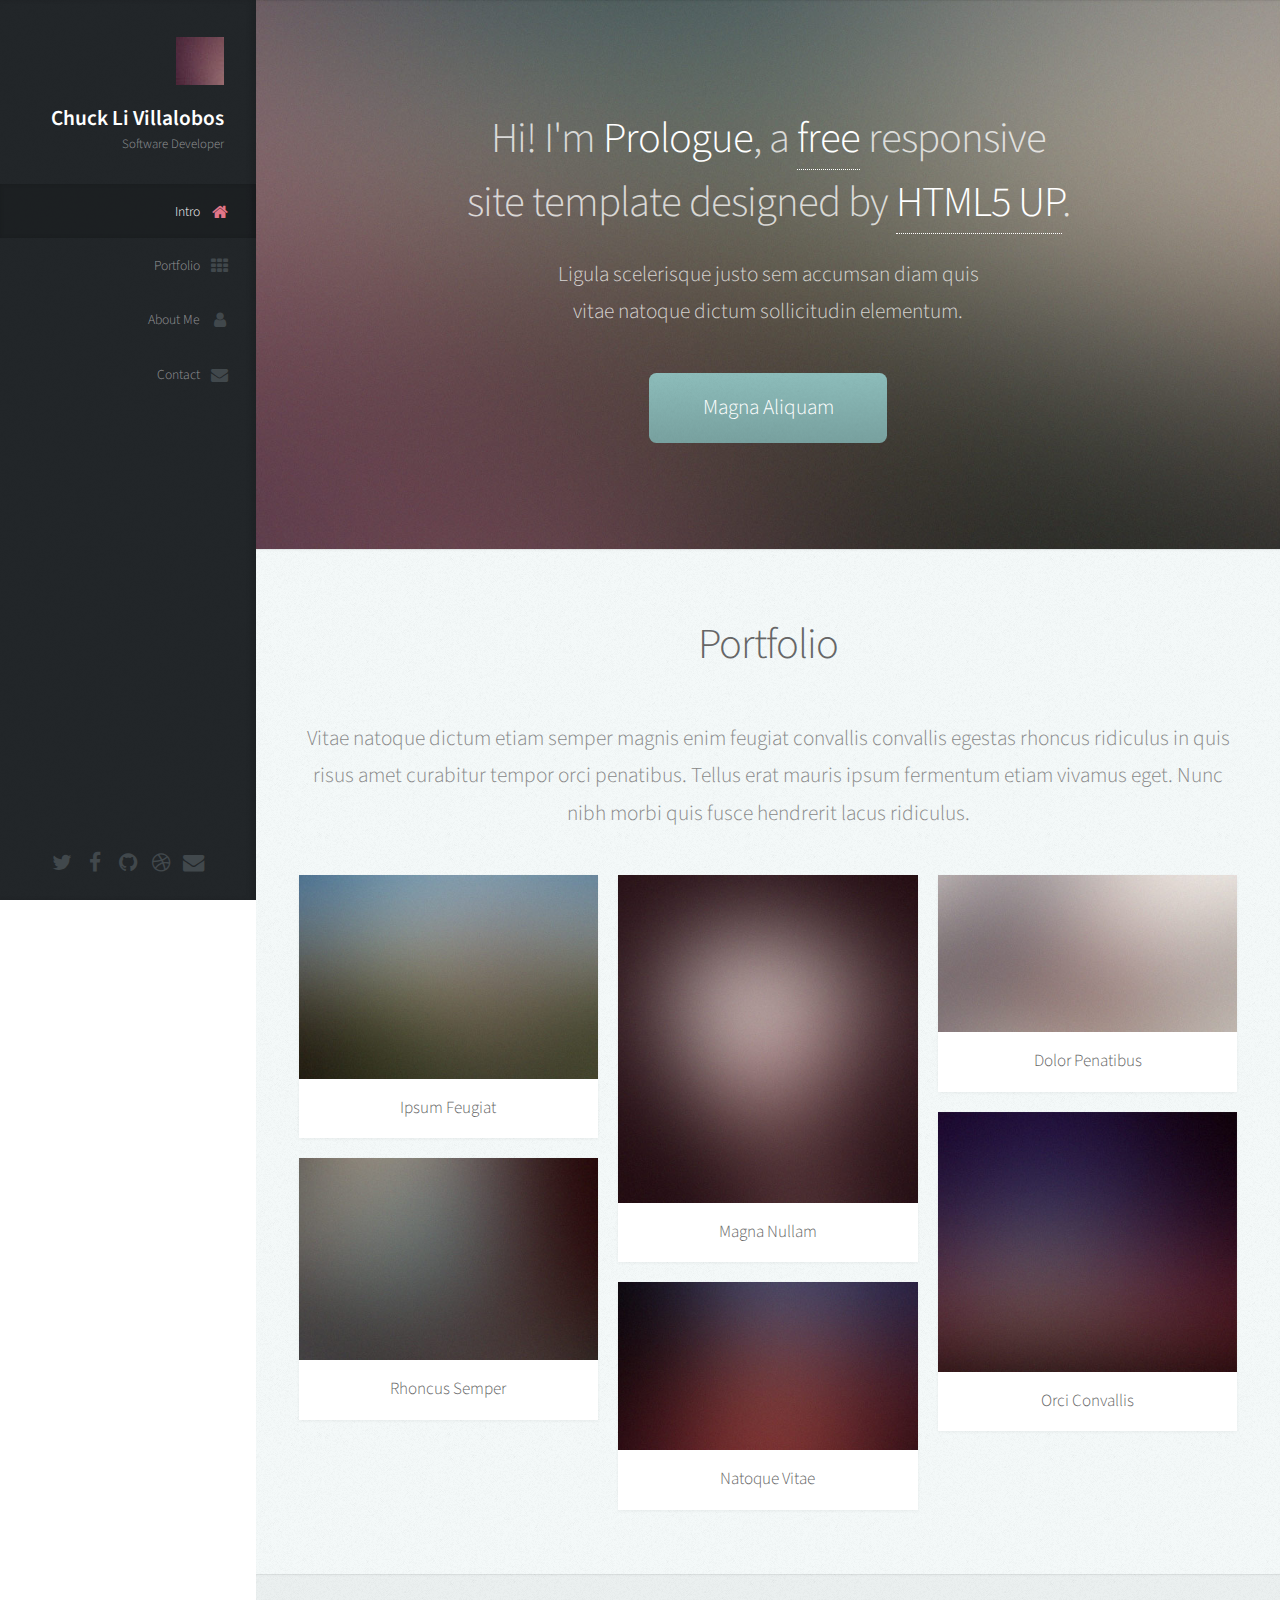
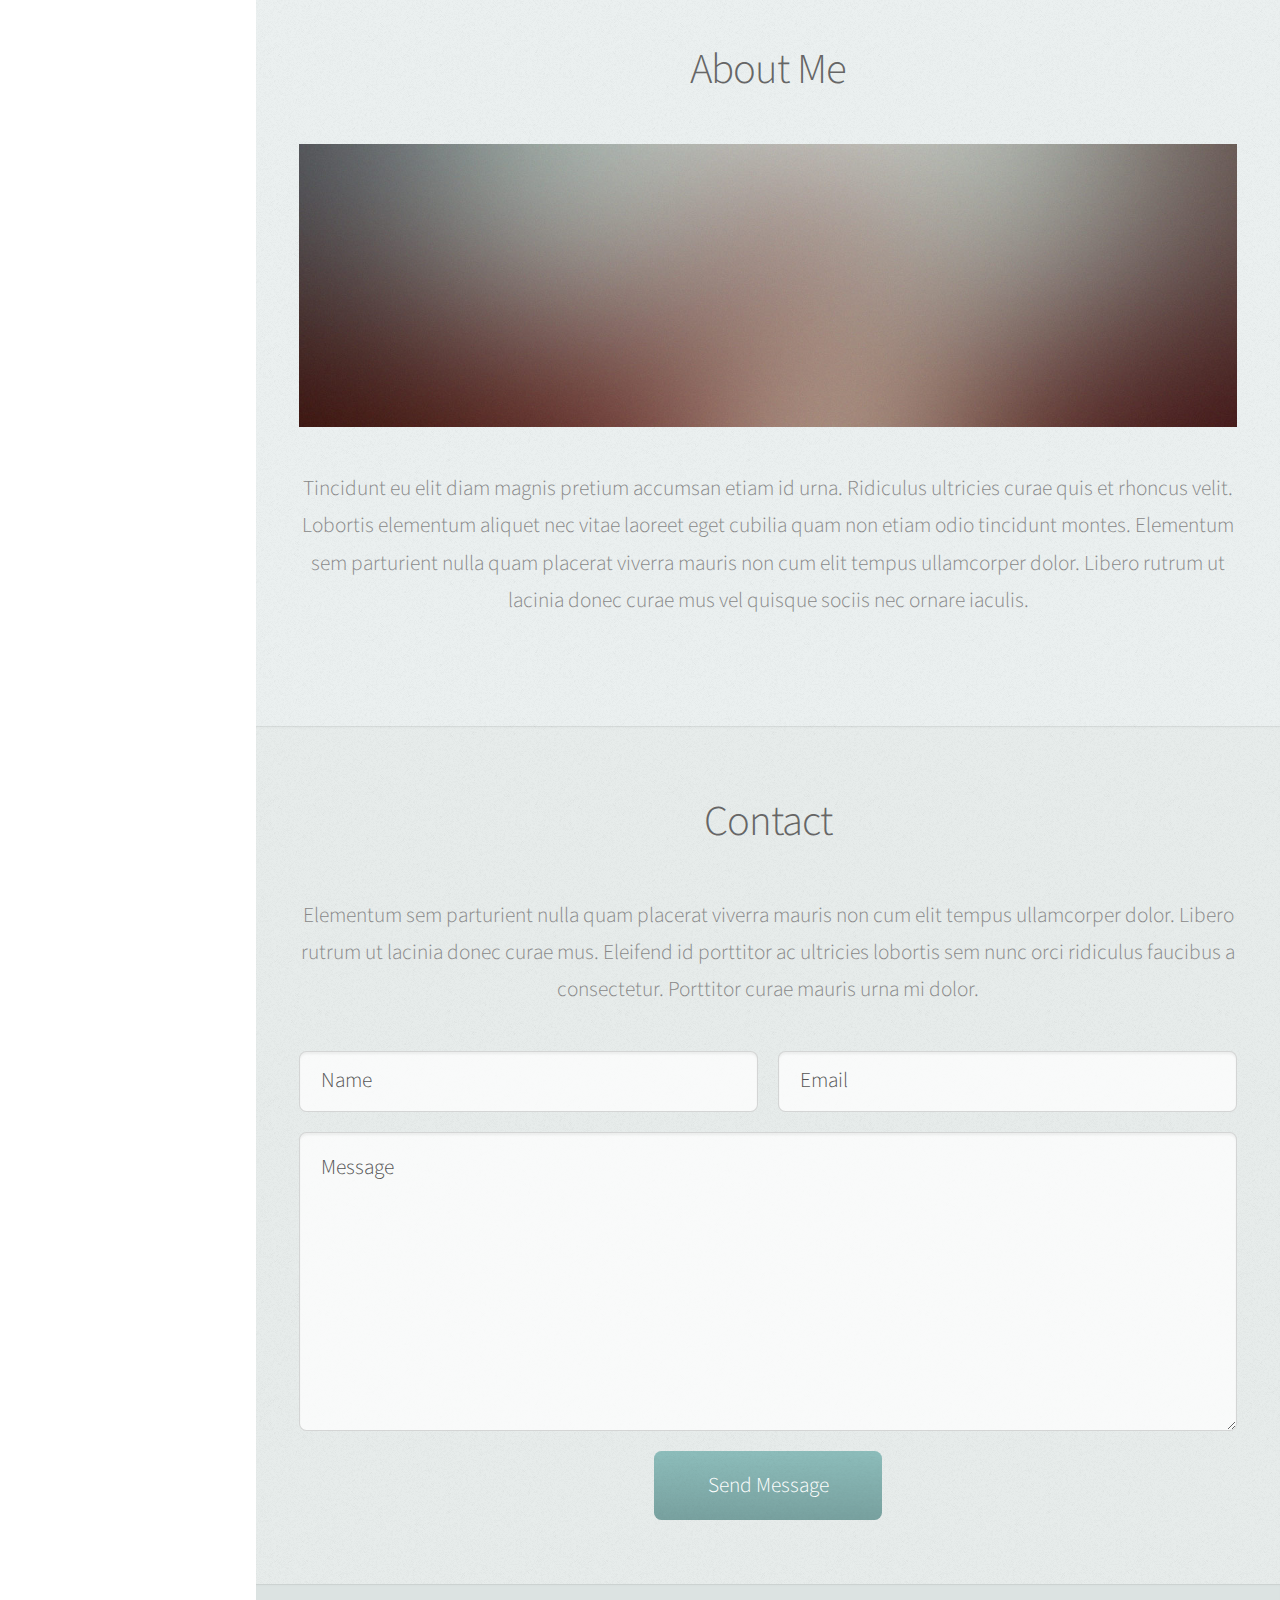
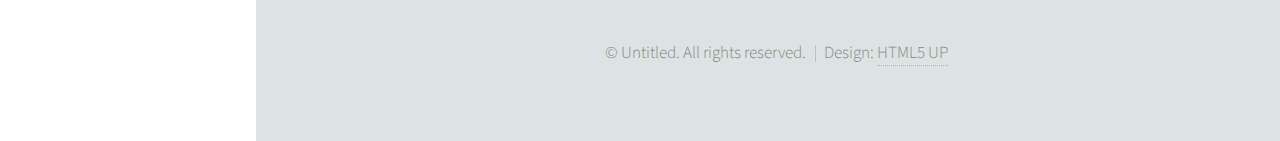
==== starter-code/index.html @ 3dbefcea "initial code and CSS files" ====
<!DOCTYPE HTML>
<!--
	Prologue by HTML5 UP
	html5up.net | @ajlkn
	Free for personal and commercial use under the CCA 3.0 license (html5up.net/license)
-->
<html>
	<head>
		<title>Prologue by HTML5 UP</title>
		<meta charset="utf-8" />
		<meta name="viewport" content="width=device-width, initial-scale=1, user-scalable=no" />
		<link rel="stylesheet" href="assets/css/main.css" />
	</head>
	<body class="is-preload">

		<!-- Header -->
			<div id="header">

				<div class="top">

					<!-- Logo -->
						<div id="logo">
							<span class="image avatar48"><img src="images/avatar.jpg" alt="" /></span>
							<h1 id="title">Chuck Li Villalobos</h1>
							<p>Software Developer</p>
						</div>

					<!-- Nav -->
						<nav id="nav">
							<ul>
								<li><a href="#top" id="top-link"><span class="icon fa-home">Intro</span></a></li>
								<li><a href="#portfolio" id="portfolio-link"><span class="icon fa-th">Portfolio</span></a></li>
								<li><a href="#about" id="about-link"><span class="icon fa-user">About Me</span></a></li>
								<li><a href="#contact" id="contact-link"><span class="icon fa-envelope">Contact</span></a></li>
							</ul>
						</nav>

				</div>

				<div class="bottom">

					<!-- Social Icons -->
						<ul class="icons">
							<li><a href="#" class="icon fa-twitter"><span class="label">Twitter</span></a></li>
							<li><a href="#" class="icon fa-facebook"><span class="label">Facebook</span></a></li>
							<li><a href="#" class="icon fa-github"><span class="label">Github</span></a></li>
							<li><a href="https://github.com/ticochuck" class="icon fa-dribbble"><span class="label">Dribbble</span></a></li>
							<li><a href="#" class="icon fa-envelope"><span class="label">Email</span></a></li>
						</ul>

				</div>

			</div>

		<!-- Main -->
			<div id="main">

				<!-- Intro -->
					<section id="top" class="one dark cover">
						<div class="container">

							<header>
								<h2 class="alt">Hi! I'm <strong>Prologue</strong>, a <a href="http://html5up.net/license">free</a> responsive<br />
								site template designed by <a href="http://html5up.net">HTML5 UP</a>.</h2>
								<p>Ligula scelerisque justo sem accumsan diam quis<br />
								vitae natoque dictum sollicitudin elementum.</p>
							</header>

							<footer>
								<a href="#portfolio" class="button scrolly">Magna Aliquam</a>
							</footer>

						</div>
					</section>

				<!-- Portfolio -->
					<section id="portfolio" class="two">
						<div class="container">

							<header>
								<h2>Portfolio</h2>
							</header>

							<p>Vitae natoque dictum etiam semper magnis enim feugiat convallis convallis
							egestas rhoncus ridiculus in quis risus amet curabitur tempor orci penatibus.
							Tellus erat mauris ipsum fermentum etiam vivamus eget. Nunc nibh morbi quis
							fusce hendrerit lacus ridiculus.</p>

							<div class="row">
								<div class="col-4 col-12-mobile">
									<article class="item">
										<a href="#" class="image fit"><img src="images/pic02.jpg" alt="" /></a>
										<header>
											<h3>Ipsum Feugiat</h3>
										</header>
									</article>
									<article class="item">
										<a href="#" class="image fit"><img src="images/pic03.jpg" alt="" /></a>
										<header>
											<h3>Rhoncus Semper</h3>
										</header>
									</article>
								</div>
								<div class="col-4 col-12-mobile">
									<article class="item">
										<a href="#" class="image fit"><img src="images/pic04.jpg" alt="" /></a>
										<header>
											<h3>Magna Nullam</h3>
										</header>
									</article>
									<article class="item">
										<a href="#" class="image fit"><img src="images/pic05.jpg" alt="" /></a>
										<header>
											<h3>Natoque Vitae</h3>
										</header>
									</article>
								</div>
								<div class="col-4 col-12-mobile">
									<article class="item">
										<a href="#" class="image fit"><img src="images/pic06.jpg" alt="" /></a>
										<header>
											<h3>Dolor Penatibus</h3>
										</header>
									</article>
									<article class="item">
										<a href="#" class="image fit"><img src="images/pic07.jpg" alt="" /></a>
										<header>
											<h3>Orci Convallis</h3>
										</header>
									</article>
								</div>
							</div>

						</div>
					</section>

				<!-- About Me -->
					<section id="about" class="three">
						<div class="container">

							<header>
								<h2>About Me</h2>
							</header>

							<a href="#" class="image featured"><img src="images/pic08.jpg" alt="" /></a>

							<p>Tincidunt eu elit diam magnis pretium accumsan etiam id urna. Ridiculus
							ultricies curae quis et rhoncus velit. Lobortis elementum aliquet nec vitae
							laoreet eget cubilia quam non etiam odio tincidunt montes. Elementum sem
							parturient nulla quam placerat viverra mauris non cum elit tempus ullamcorper
							dolor. Libero rutrum ut lacinia donec curae mus vel quisque sociis nec
							ornare iaculis.</p>

						</div>
					</section>

				<!-- Contact -->
					<section id="contact" class="four">
						<div class="container">

							<header>
								<h2>Contact</h2>
							</header>

							<p>Elementum sem parturient nulla quam placerat viverra
							mauris non cum elit tempus ullamcorper dolor. Libero rutrum ut lacinia
							donec curae mus. Eleifend id porttitor ac ultricies lobortis sem nunc
							orci ridiculus faucibus a consectetur. Porttitor curae mauris urna mi dolor.</p>

							<form method="post" action="#">
								<div class="row">
									<div class="col-6 col-12-mobile"><input type="text" name="name" placeholder="Name" /></div>
									<div class="col-6 col-12-mobile"><input type="text" name="email" placeholder="Email" /></div>
									<div class="col-12">
										<textarea name="message" placeholder="Message"></textarea>
									</div>
									<div class="col-12">
										<input type="submit" value="Send Message" />
									</div>
								</div>
							</form>

						</div>
					</section>

			</div>

		<!-- Footer -->
			<div id="footer">

				<!-- Copyright -->
					<ul class="copyright">
						<li>&copy; Untitled. All rights reserved.</li><li>Design: <a href="http://html5up.net">HTML5 UP</a></li>
					</ul>

			</div>

		<!-- Scripts -->
			<script src="assets/js/jquery.min.js"></script>
			<script src="assets/js/jquery.scrolly.min.js"></script>
			<script src="assets/js/jquery.scrollex.min.js"></script>
			<script src="assets/js/browser.min.js"></script>
			<script src="assets/js/breakpoints.min.js"></script>
			<script src="assets/js/util.js"></script>
			<script src="assets/js/main.js"></script>

	</body>
</html>
---- starter-code/assets/css/main.css ----
@import url("font-awesome.min.css");
@import url("https://fonts.googleapis.com/css?family=Source+Sans+Pro:300,300italic,400,600");
@import "reset.css";
@import "base.css";
@import "layout.css";
@import "modules.css";
@import "theme.css";
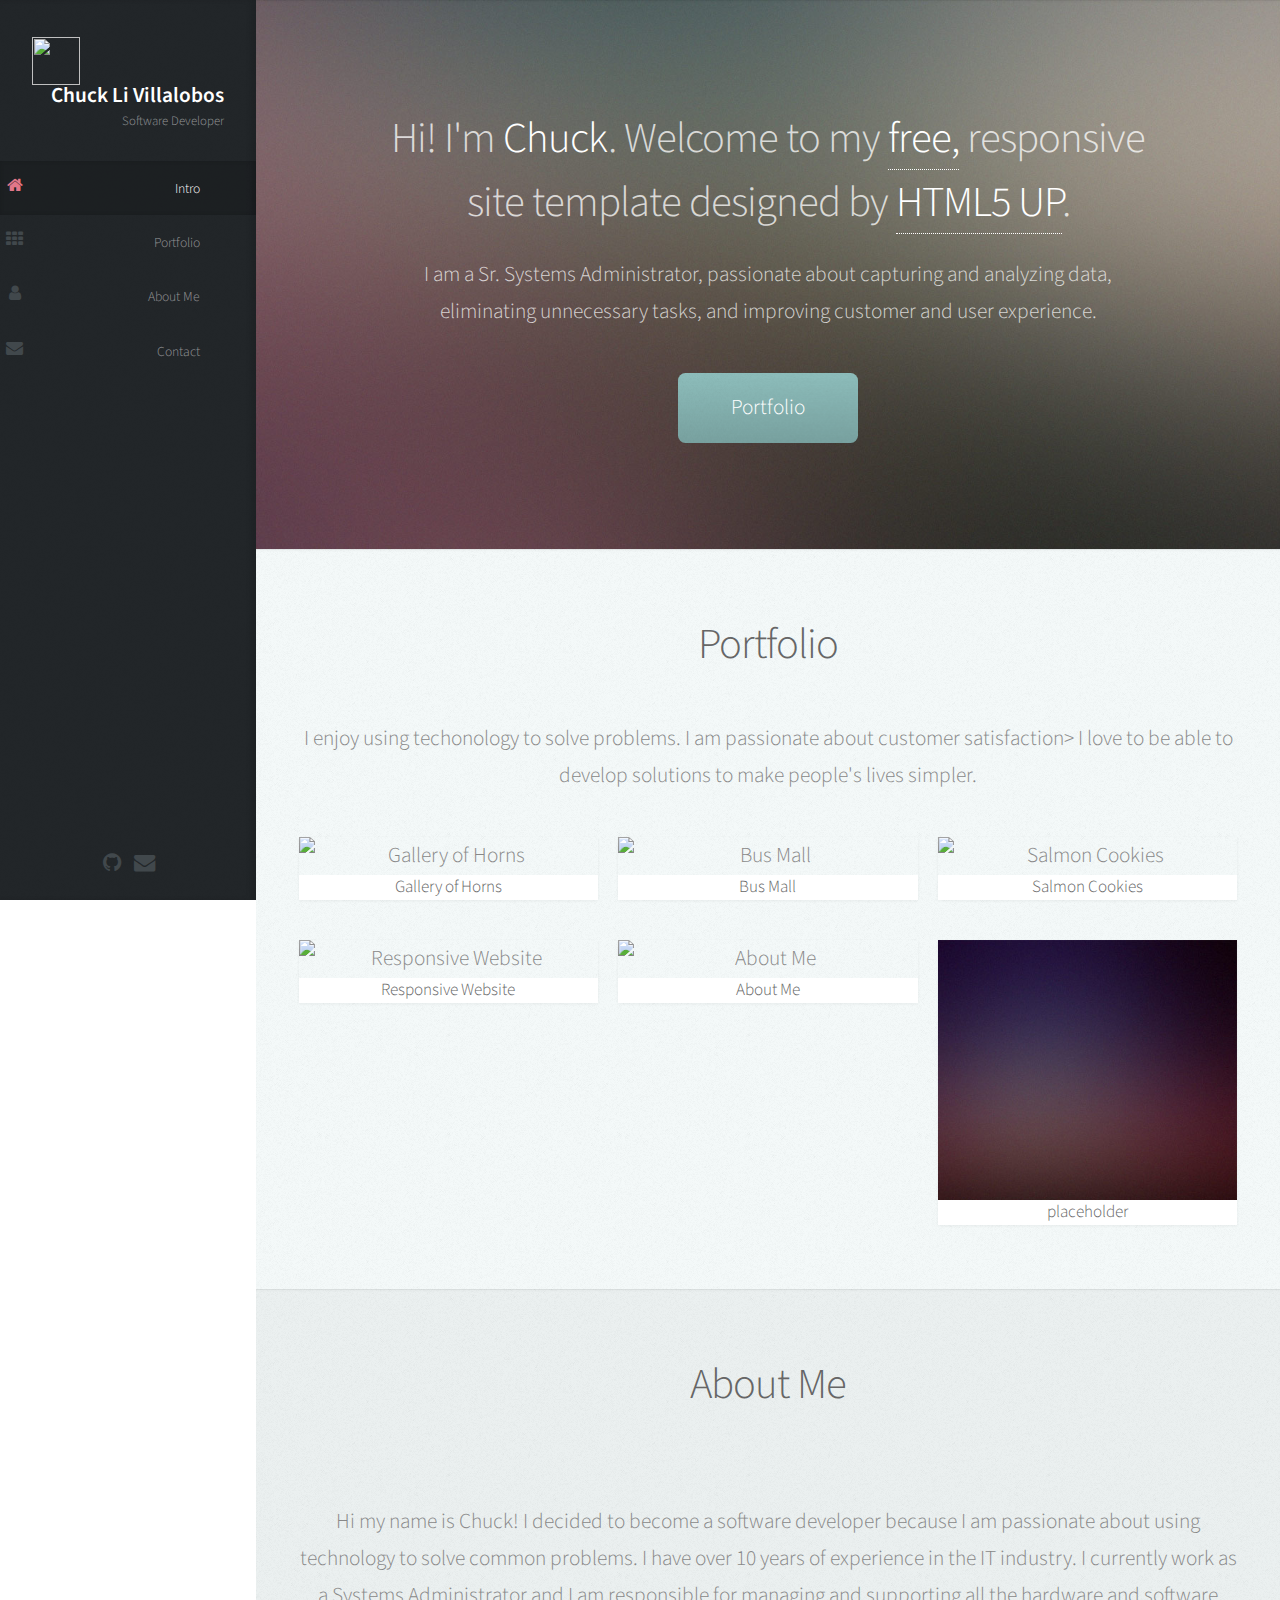
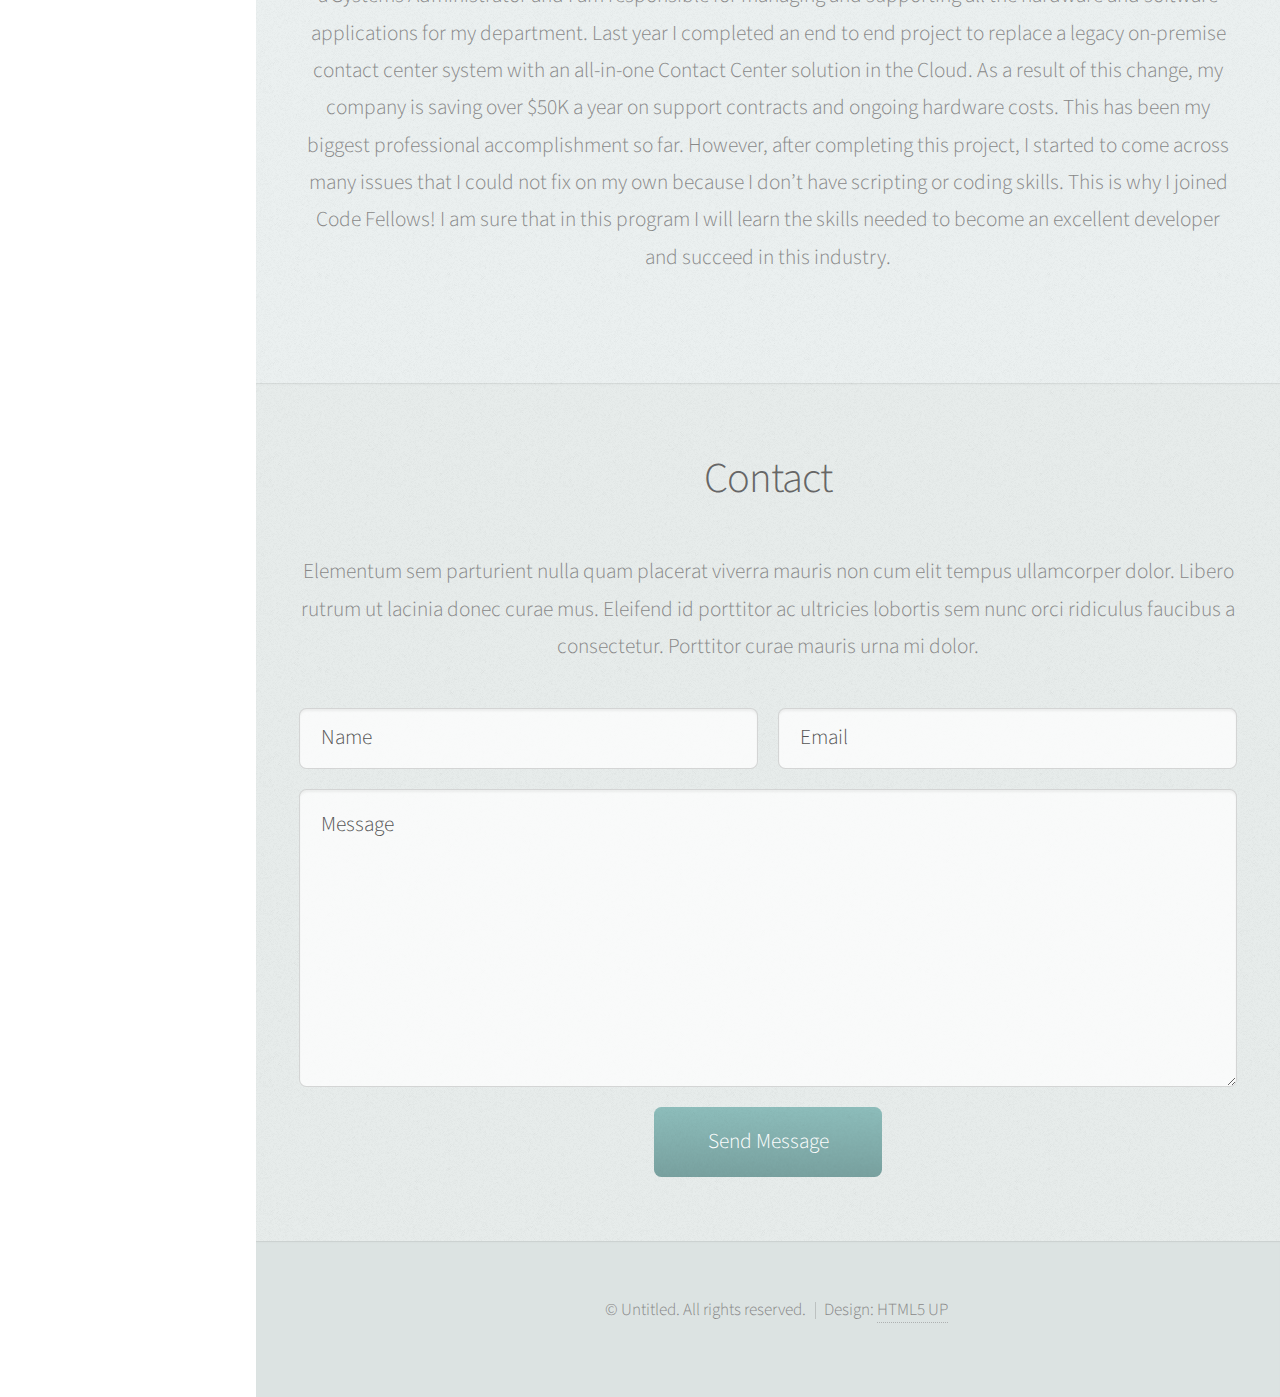
==== commit fab48b6f: "updated html" ====
--- a/starter-code/index.html
+++ b/starter-code/index.html
@@ -6,7 +6,7 @@
 -->
 <html>
 	<head>
-		<title>Prologue by HTML5 UP</title>
+		<title>Chuck's Portfolio</title>
 		<meta charset="utf-8" />
 		<meta name="viewport" content="width=device-width, initial-scale=1, user-scalable=no" />
 		<link rel="stylesheet" href="assets/css/main.css" />
@@ -20,7 +20,7 @@
 
 					<!-- Logo -->
 						<div id="logo">
-							<span class="image avatar48"><img src="images/avatar.jpg" alt="" /></span>
+							<span class="image avatar48"><img src="https://images.unsplash.com/photo-1457449940276-e8deed18bfff?ixlib=rb-1.2.1&ixid=eyJhcHBfaWQiOjEyMDd9&auto=format&fit=crop&w=500&q=60" alt="" /></span>
 							<h1 id="title">Chuck Li Villalobos</h1>
 							<p>Software Developer</p>
 						</div>
@@ -41,11 +41,11 @@
 
 					<!-- Social Icons -->
 						<ul class="icons">
-							<li><a href="#" class="icon fa-twitter"><span class="label">Twitter</span></a></li>
-							<li><a href="#" class="icon fa-facebook"><span class="label">Facebook</span></a></li>
-							<li><a href="#" class="icon fa-github"><span class="label">Github</span></a></li>
-							<li><a href="https://github.com/ticochuck" class="icon fa-dribbble"><span class="label">Dribbble</span></a></li>
-							<li><a href="#" class="icon fa-envelope"><span class="label">Email</span></a></li>
+							<!-- <li><a href="#" class="icon fa-twitter"><span class="label">Twitter</span></a></li> -->
+							<!-- <li><a href="#" class="icon fa-facebook"><span class="label">Facebook</span></a></li> -->
+							<li><a href="https://github.com/ticochuck" class="icon fa-github"><span class="label">Github</span></a></li>
+							<!-- <li><a href="#" class="icon fa-dribbble"><span class="label">Dribbble</span></a></li> -->
+							<li><a href="mailto:chucklivilla@gmail.com" class="icon fa-envelope"><span class="label">Email</span></a></li>
 						</ul>
 
 				</div>
@@ -60,14 +60,14 @@
 						<div class="container">
 
 							<header>
-								<h2 class="alt">Hi! I'm <strong>Prologue</strong>, a <a href="http://html5up.net/license">free</a> responsive<br />
+								<h2 class="alt">Hi! I'm <strong>Chuck</strong>. Welcome to my <a href="http://html5up.net/license">free,</a> responsive<br />
 								site template designed by <a href="http://html5up.net">HTML5 UP</a>.</h2>
-								<p>Ligula scelerisque justo sem accumsan diam quis<br />
-								vitae natoque dictum sollicitudin elementum.</p>
+								<p>I am a Sr. Systems Administrator, passionate about capturing and analyzing data,<br />
+									eliminating unnecessary tasks, and improving customer and user experience.</p>
 							</header>
 
 							<footer>
-								<a href="#portfolio" class="button scrolly">Magna Aliquam</a>
+								<a href="#portfolio" class="button scrolly">Portfolio</a>
 							</footer>
 
 						</div>
@@ -81,51 +81,48 @@
 								<h2>Portfolio</h2>
 							</header>
 
-							<p>Vitae natoque dictum etiam semper magnis enim feugiat convallis convallis
-							egestas rhoncus ridiculus in quis risus amet curabitur tempor orci penatibus.
-							Tellus erat mauris ipsum fermentum etiam vivamus eget. Nunc nibh morbi quis
-							fusce hendrerit lacus ridiculus.</p>
+							<p>I enjoy using techonology to solve problems. I am passionate about customer satisfaction> I love to be able to develop solutions to make people's lives simpler.</p>
 
 							<div class="row">
 								<div class="col-4 col-12-mobile">
 									<article class="item">
-										<a href="#" class="image fit"><img src="images/pic02.jpg" alt="" /></a>
-										<header>
-											<h3>Ipsum Feugiat</h3>
-										</header>
-									</article>
-									<article class="item">
-										<a href="#" class="image fit"><img src="images/pic03.jpg" alt="" /></a>
-										<header>
-											<h3>Rhoncus Semper</h3>
+										<a href="https://ticochuck.github.io/jQuery-Selectors-and-Events/" class="image fit"><img src="https://images.unsplash.com/photo-1541414779316-956a5084c0d4?ixlib=rb-1.2.1&ixid=eyJhcHBfaWQiOjEyMDd9&auto=format&fit=crop&w=500&q=60" alt="Gallery of Horns" /></a>
+										<header>
+											<h3>Gallery of Horns</h3>
+										</header>
+									</article>
+									<article class="item">
+										<a href="https://ticochuck.github.io/lab04a/" class="image fit"><img src="https://images.unsplash.com/photo-1522542550221-31fd19575a2d?ixlib=rb-1.2.1&ixid=eyJhcHBfaWQiOjEyMDd9&auto=format&fit=crop&w=500&q=60" alt="Responsive Website" /></a>
+										<header>
+											<h3>Responsive Website</h3>
 										</header>
 									</article>
 								</div>
 								<div class="col-4 col-12-mobile">
 									<article class="item">
-										<a href="#" class="image fit"><img src="images/pic04.jpg" alt="" /></a>
-										<header>
-											<h3>Magna Nullam</h3>
-										</header>
-									</article>
-									<article class="item">
-										<a href="#" class="image fit"><img src="images/pic05.jpg" alt="" /></a>
-										<header>
-											<h3>Natoque Vitae</h3>
+										<a href="https://ticochuck.github.io/bus-mall/" class="image fit"><img src="https://images.unsplash.com/photo-1520809172979-fe0577816d28?ixlib=rb-1.2.1&ixid=eyJhcHBfaWQiOjEyMDd9&auto=format&fit=crop&w=500&q=60" alt="Bus Mall" /></a>
+										<header>
+											<h3>Bus Mall</h3>
+										</header>
+									</article>
+									<article class="item">
+										<a href="https://ticochuck.github.io/aboutme/" class="image fit"><img src="https://images.unsplash.com/photo-1519823038424-f8dbabca95f1?ixlib=rb-1.2.1&ixid=eyJhcHBfaWQiOjEyMDd9&auto=format&fit=crop&w=500&q=60" alt="About Me" /></a>
+										<header>
+											<h3>About Me</h3>
 										</header>
 									</article>
 								</div>
 								<div class="col-4 col-12-mobile">
 									<article class="item">
-										<a href="#" class="image fit"><img src="images/pic06.jpg" alt="" /></a>
-										<header>
-											<h3>Dolor Penatibus</h3>
+										<a href="https://ticochuck.github.io/cookie-stand/" class="image fit"><img src="https://images.unsplash.com/photo-1576330383200-2bf325cfec52?ixlib=rb-1.2.1&ixid=eyJhcHBfaWQiOjEyMDd9&auto=format&fit=crop&w=500&q=60" alt="Salmon Cookies" /></a>
+										<header>
+											<h3>Salmon Cookies</h3>
 										</header>
 									</article>
 									<article class="item">
 										<a href="#" class="image fit"><img src="images/pic07.jpg" alt="" /></a>
 										<header>
-											<h3>Orci Convallis</h3>
+											<h3>placeholder</h3>
 										</header>
 									</article>
 								</div>
@@ -142,14 +139,10 @@
 								<h2>About Me</h2>
 							</header>
 
-							<a href="#" class="image featured"><img src="images/pic08.jpg" alt="" /></a>
-
-							<p>Tincidunt eu elit diam magnis pretium accumsan etiam id urna. Ridiculus
-							ultricies curae quis et rhoncus velit. Lobortis elementum aliquet nec vitae
-							laoreet eget cubilia quam non etiam odio tincidunt montes. Elementum sem
-							parturient nulla quam placerat viverra mauris non cum elit tempus ullamcorper
-							dolor. Libero rutrum ut lacinia donec curae mus vel quisque sociis nec
-							ornare iaculis.</p>
+							<a href="#" class="image featured"><img src="https://images.unsplash.com/photo-1519823038424-f8dbabca95f1?ixlib=rb-1.2.1&ixid=eyJhcHBfaWQiOjEyMDd9&auto=format&fit=crop&w=500&q=60" alt="" /></a>
+
+							<p>Hi my name is Chuck! I decided to become a software developer because I am passionate about using technology to solve common problems.
+								I have over 10 years of experience in the IT industry. I currently work as a Systems Administrator and I am responsible for managing and supporting all the hardware and software applications for my department. Last year I completed an end to end project to replace a legacy on-premise contact center system with an all-in-one Contact Center solution in the Cloud. As a result of this change, my company is saving over $50K a year on support contracts and ongoing hardware costs. This has been my biggest professional accomplishment so far. However, after completing this project, I started to come across many issues that I could not fix on my own because I don’t have scripting or coding skills. This is why I joined Code Fellows! I am sure that in this program I will learn the skills needed to become an excellent developer and succeed in this industry. </p>
 
 						</div>
 					</section>
